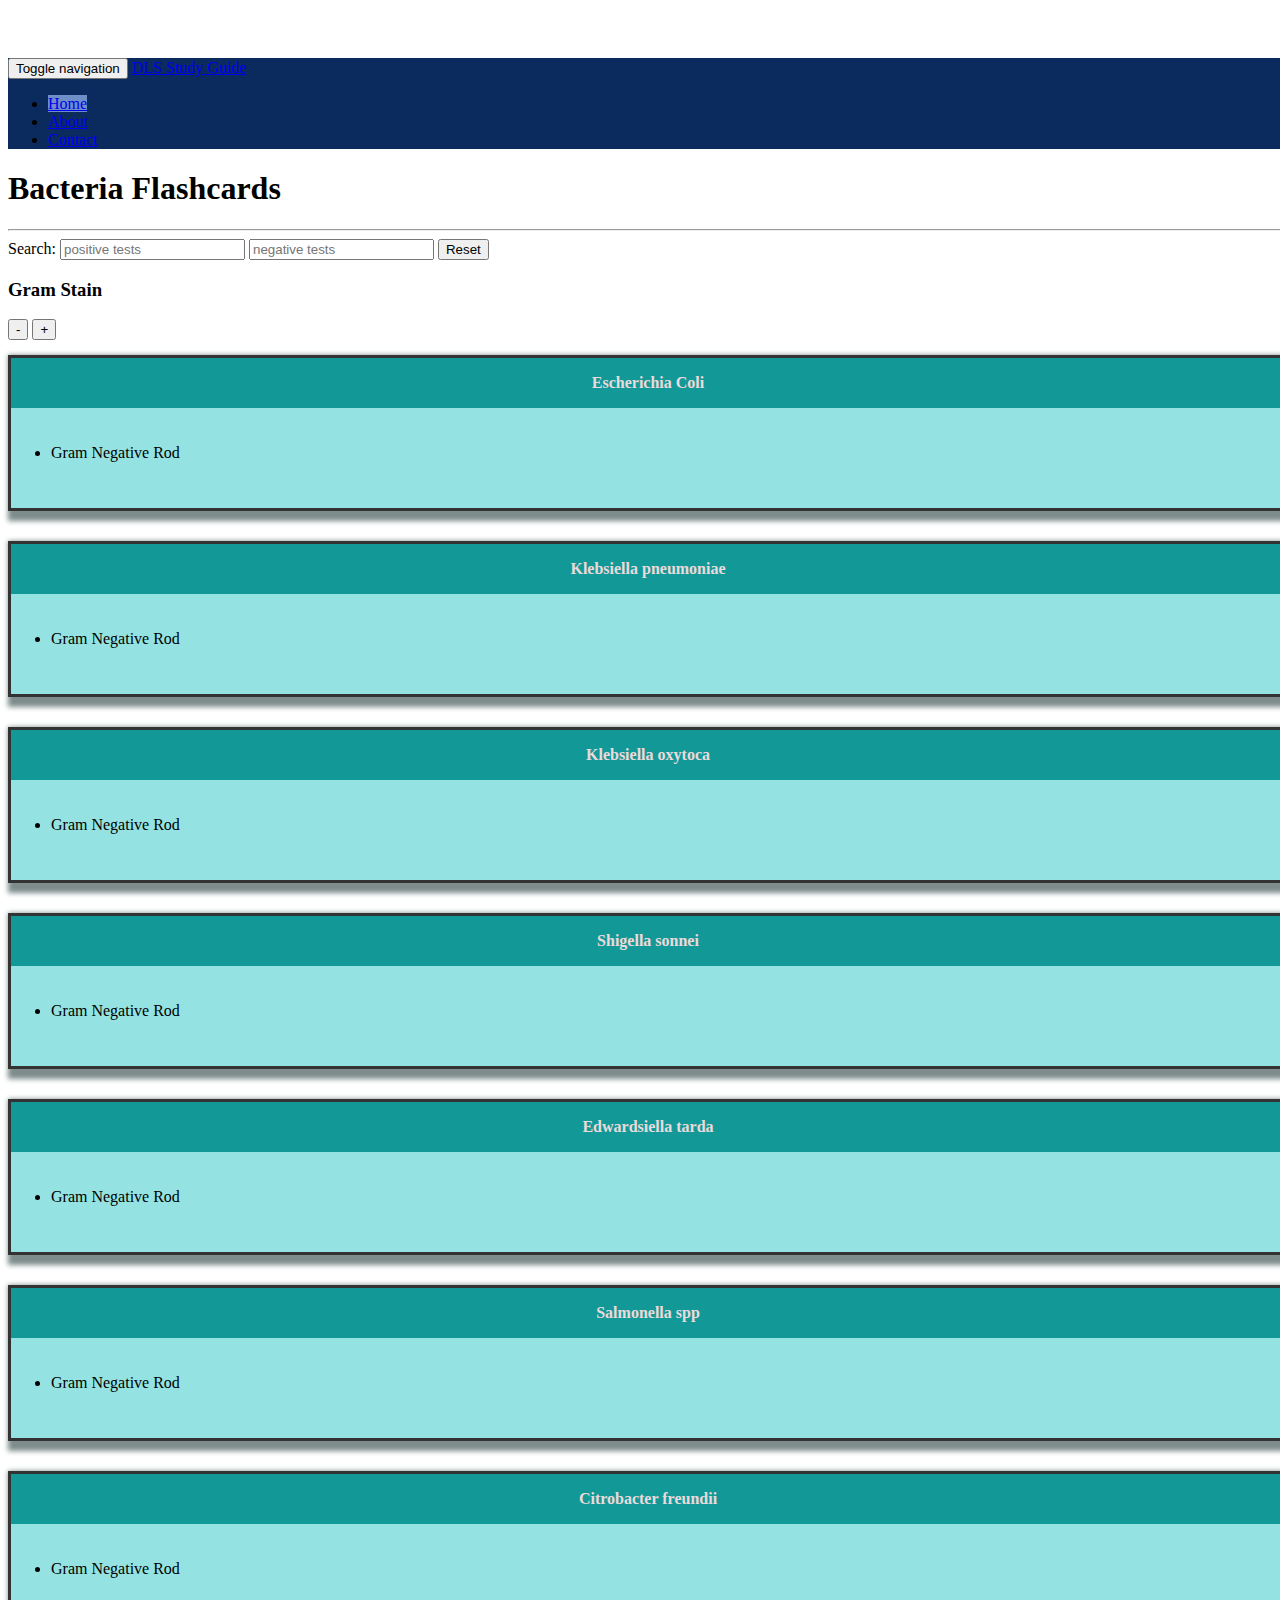
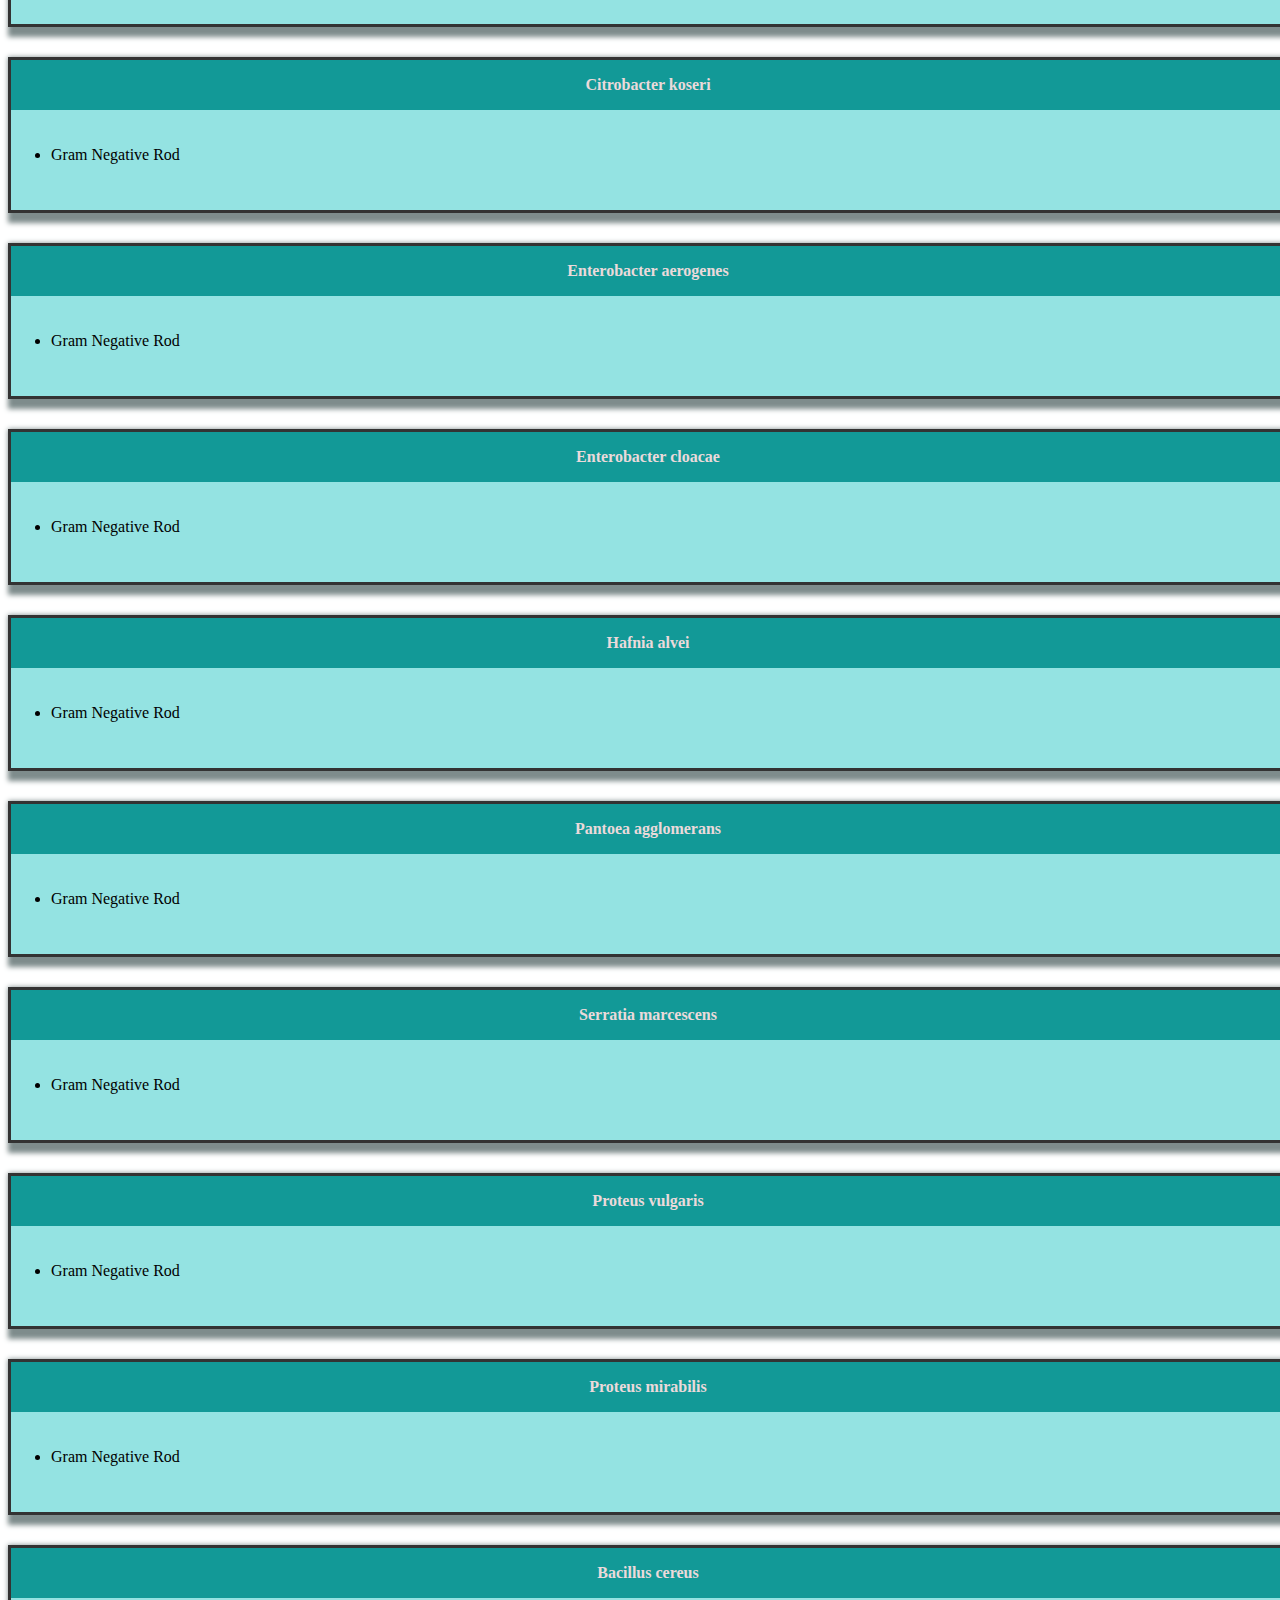
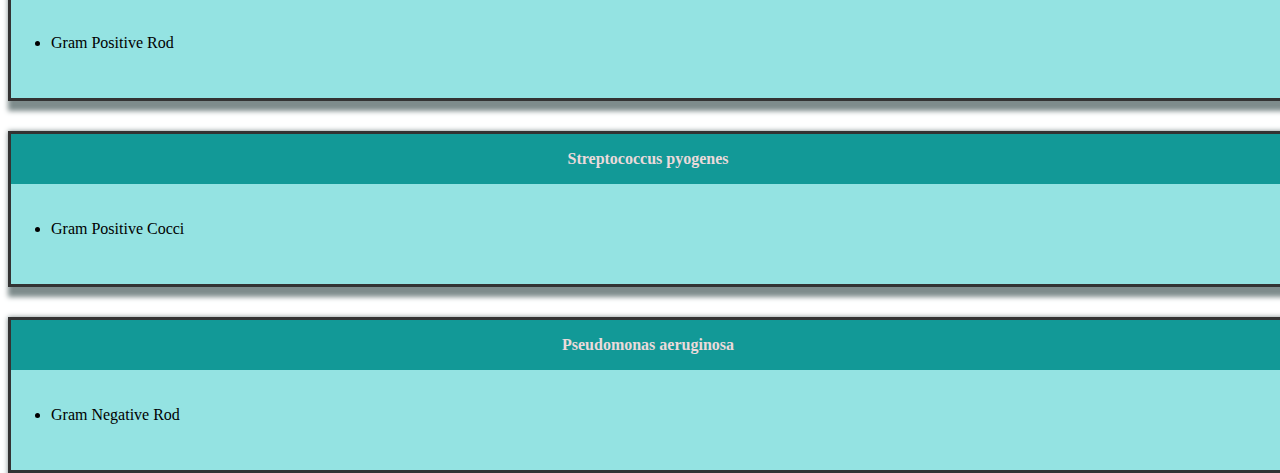
==== index.html @ 8e5bc5e7 "first commit" ====
<!DOCTYPE html>
<html lang="en" id="ng-app" data-ng-app="templateApp">
  <head>
    <meta charset="utf-8">
    <meta http-equiv="X-UA-Compatible" content="IE=edge">
    <meta name="viewport" content="width=device-width, initial-scale=1">
    <meta name="description" content="">
    <meta name="author" content="">
    <link rel="shortcut icon" href="">

    <title>Study Guide</title>

    <!-- Bootstrap core CSS -->
    <link href="bootstrap/dist/css/bootstrap.min.css" rel="stylesheet">

    <!-- Custom styles for this template -->
    <link href="template.css" rel="stylesheet">

    <!--[if lte IE 8]>
      <script src="/AngularJS/json3.min.js"></script>
      <script src="/Respond/respond.min.js"></script>
      <script>
        if (!Array.prototype.indexOf)
        {
          Array.prototype.indexOf = function(elt /*, from*/)
          {
            var len = this.length >>> 0;

            var from = Number(arguments[1]) || 0;
            from = (from < 0)
                 ? Math.ceil(from)
                 : Math.floor(from);
            if (from < 0)
              from += len;

            for (; from < len; from++)
            {
              if (from in this &&
                  this[from] === elt)
                return from;
            }
            return -1;
          };
        }
      </script>
    <![endif]-->

    <!-- HTML5 shim and Respond.js IE8 support of HTML5 elements and media queries -->
    <!--[if lt IE 9]>
      <script src="https://oss.maxcdn.com/libs/html5shiv/3.7.0/html5shiv.js"></script>
      <script src="https://oss.maxcdn.com/libs/respond.js/1.4.2/respond.min.js"></script>
    <![endif]-->

  </head>

  <body>

    <div id='myNav' class="navbar navbar-inverse navbar-fixed-top" role="navigation">
      <div class="container">
        <div class="navbar-header">
          <button type="button" class="navbar-toggle" data-toggle="collapse" data-target=".navbar-collapse">
            <span class="sr-only">Toggle navigation</span>
            <span class="icon-bar"></span>
            <span class="icon-bar"></span>
            <span class="icon-bar"></span>
          </button>
          <a class="navbar-brand" href="#">DLS Study Guide</a>
        </div>
        <div class="collapse navbar-collapse">
          <ul class="nav navbar-nav">
            <li id='currentPage' class="active"><a href="#">Home</a></li>
            <li><a href="#about">About</a></li>
            <li><a href="#contact">Contact</a></li>
          </ul>
        </div><!--/.nav-collapse -->
      </div>
    </div>
    

    <div class="container">
      <div data-ng-view data-autoscroll='true' class='content'>
        <!--Add views here-->
      </div>

    </div><!-- /.container -->


    <!-- Bootstrap core JavaScript
    ================================================== -->
    <!-- Placed at the end of the document so the pages load faster -->
    <script src='AngularJS/angular.min.js'></script>
    <script src='AngularJS/angular-route.min.js'></script>
    <script src='AngularJS/angular-animate.min.js'></script>
    <script src='module.js'></script>
    <script src="https://ajax.googleapis.com/ajax/libs/jquery/1.11.0/jquery.min.js"></script>
    <script src="bootstrap/dist/js/bootstrap.min.js"></script>
  </body>
</html>
---- template.css ----
html {
	width:100%;
	height:100%;
}

body {
	width:100%;
	height:100%;
	padding-top: 50px;
}



.content.ng-enter {
  -webkit-transition: .7s;
  position: relative;
}

.content.ng-leave {
  position: static;
}

.content.ng-enter {
  	left: 150px;
  	opacity:0;
}

.content.ng-enter.ng-enter-active {
  	left: 0px;
  	opacity: 1;
}

.test.ng-enter {
  -webkit-transition: .3s;
  position: relative;
}

.test.ng-leave {
  position: static;
}

.test.ng-enter {
  	left: -300px;
  	opacity:0;
}

.test.ng-enter.ng-enter-active {
	left: 0px;
  	opacity: 1;
}


#myNav {
	background-color: #0B2A5E;
}

#currentPage a{
	background-color: #6D8EC7;
}

.centered {
	text-align: center;
	padding-top: 15%;
}

.landing {
	width:100%;
	height:auto;
	padding:0;
	margin:0;
}

.spacer {
	margin-top: 15px;
}

.bigSpacer {
	margin-top: 60px;
}

.border {
	border:3px solid #6D8EC7;
	background-color: #e1e1e1;
	padding: 10px;
}

.widget {
	background-color: #94E3E2;
	border: 3px solid #333;
	height: 150px;
	margin-bottom: 30px;
	cursor: pointer;
	box-shadow: 5px 5px 5px 5px #7E8C8C;
}

.widget:hover {
	box-shadow: 5px 5px 15px 5px #4E5757;
}


.widget .header {
	background-color: #129997;
	text-align: center;
	color: #EBDADB;
	height: 50px;
	padding: auto;
}

.widget .header .table {
	height: 50px;
	display:table;
	width:100%;
}

.widget .header h4 {
	display:table-cell;
	vertical-align: middle;
}

.widget li {
	padding-top: 20px;
}

.flashcards.ng-enter {
  -webkit-transition: 1.4s;
  opacity:0;
}

.flashcards.ng-enter.ng-enter-active {
  	opacity: 1;
}

button.pressed.btn, button.pressed.btn:hover {
	background-color: #869E88;
}

td, th {
	padding: 5px;
}

@media(max-width: 450px) {
	.spacer, .sidebar {
		padding-left: 0px;
		padding-right: 0px;
	}
}
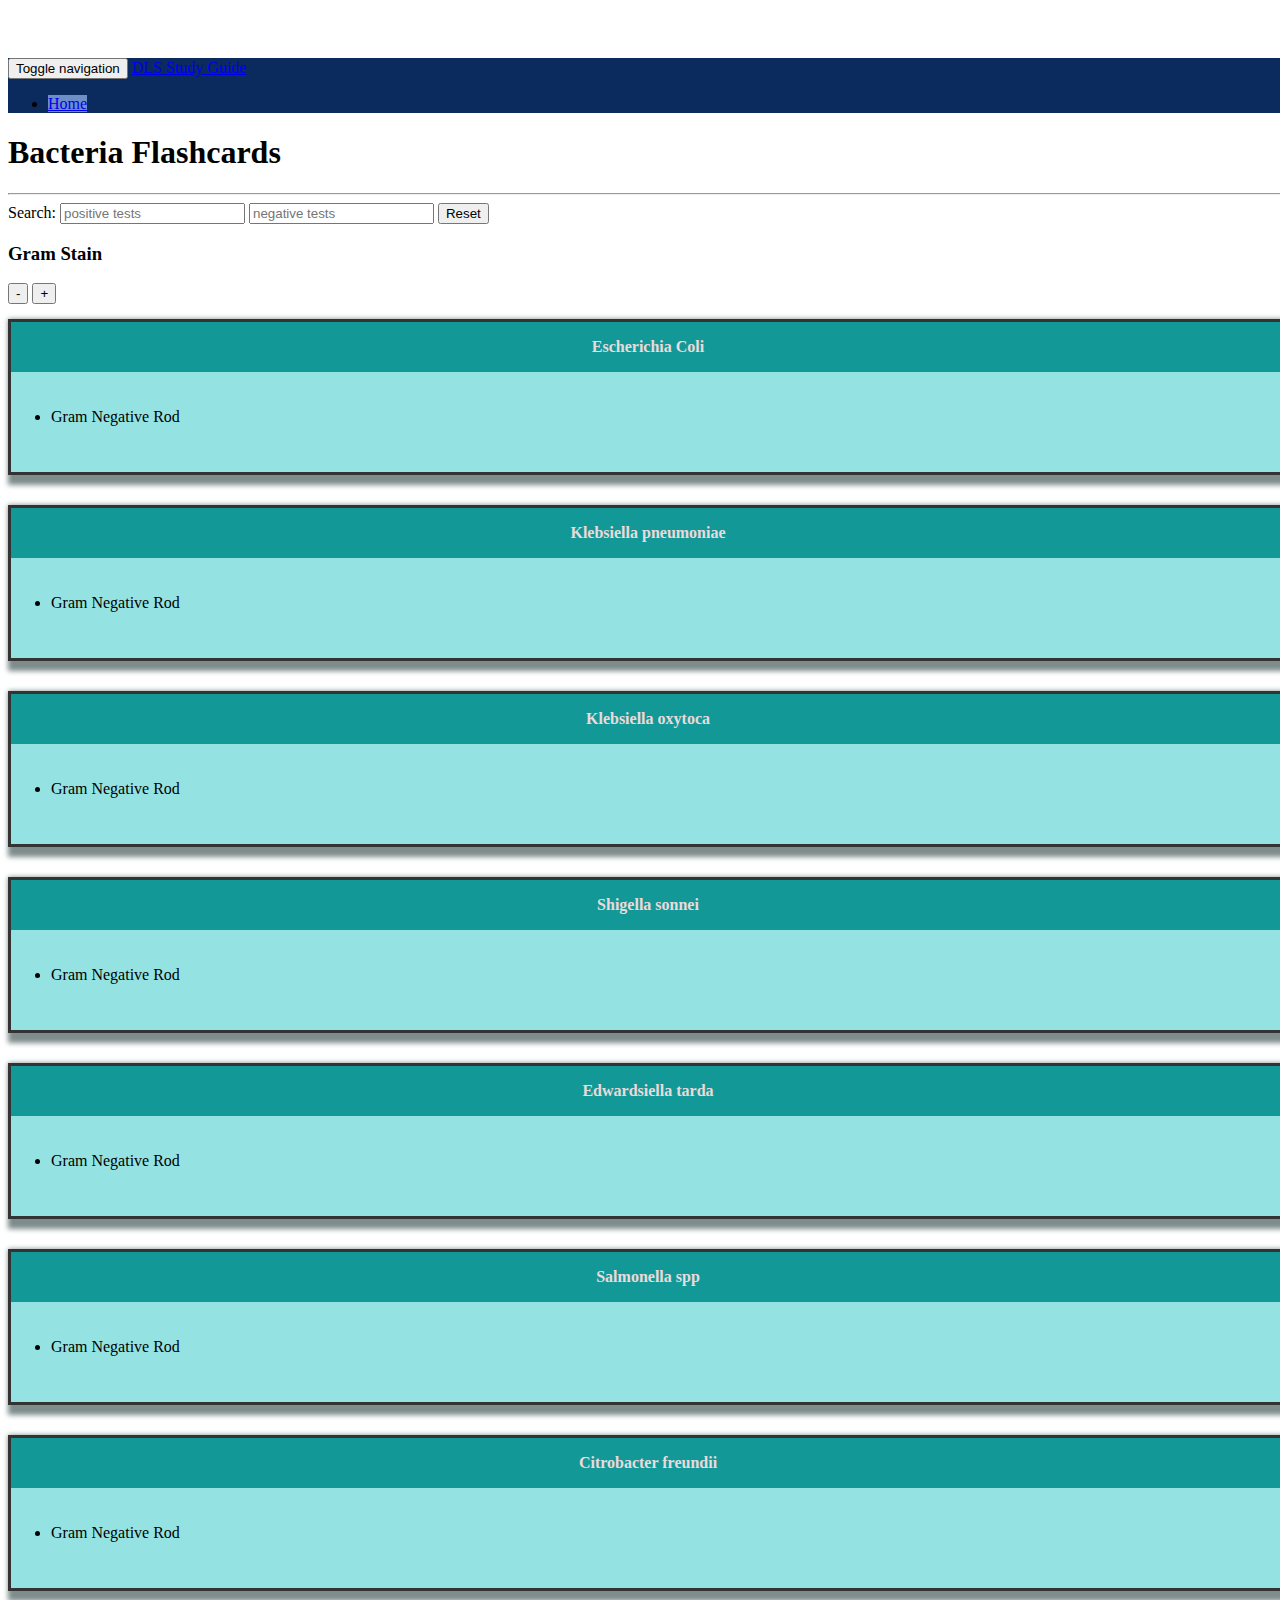
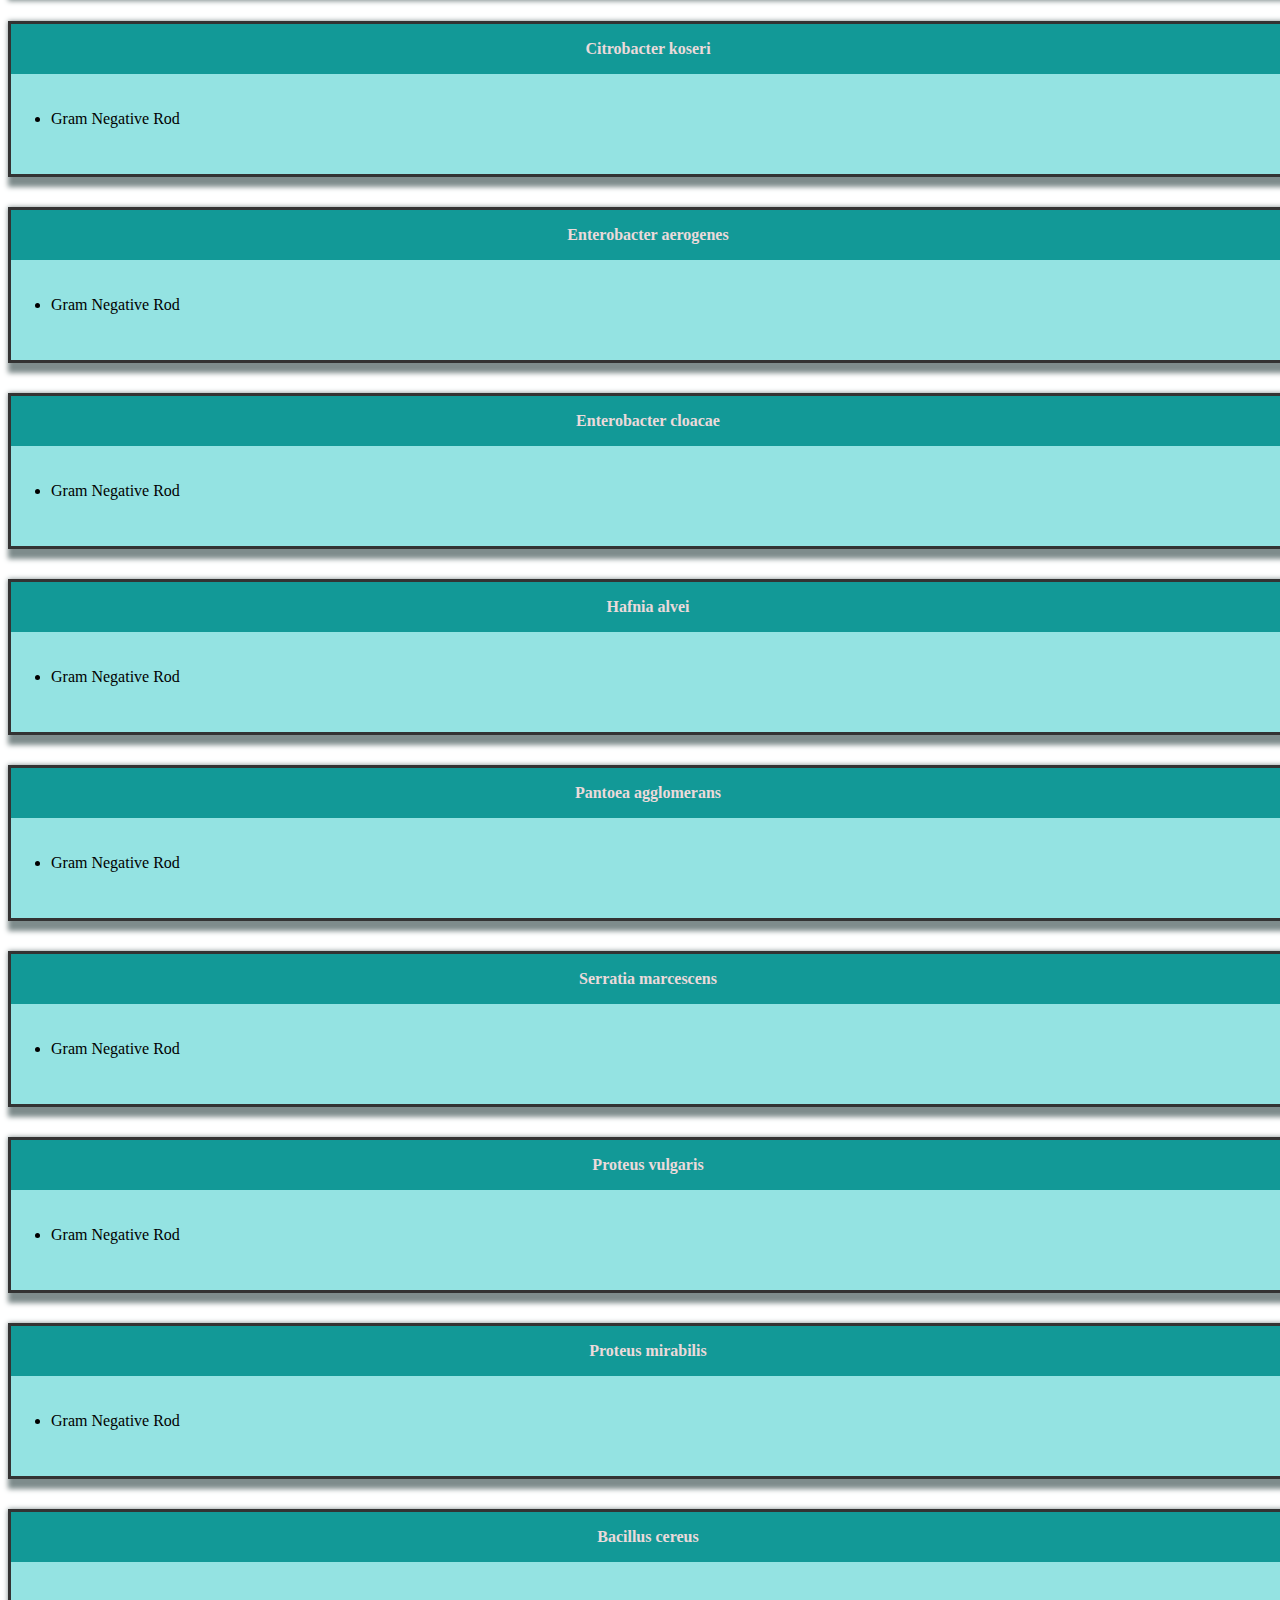
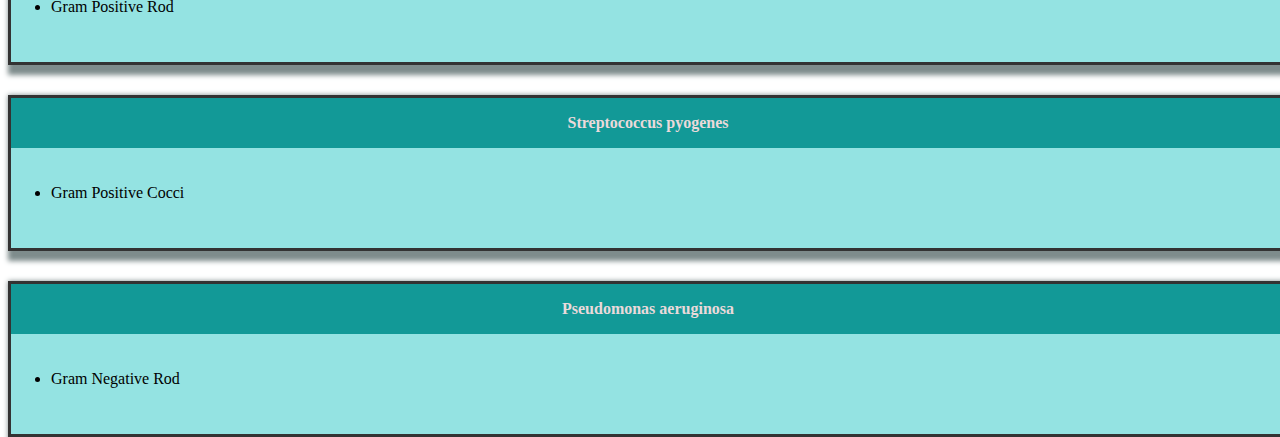
==== commit 48aaefd4: "removed nav links from index. not currently needed or implemented" ====
--- a/index.html
+++ b/index.html
@@ -69,8 +69,6 @@
         <div class="collapse navbar-collapse">
           <ul class="nav navbar-nav">
             <li id='currentPage' class="active"><a href="#">Home</a></li>
-            <li><a href="#about">About</a></li>
-            <li><a href="#contact">Contact</a></li>
           </ul>
         </div><!--/.nav-collapse -->
       </div>
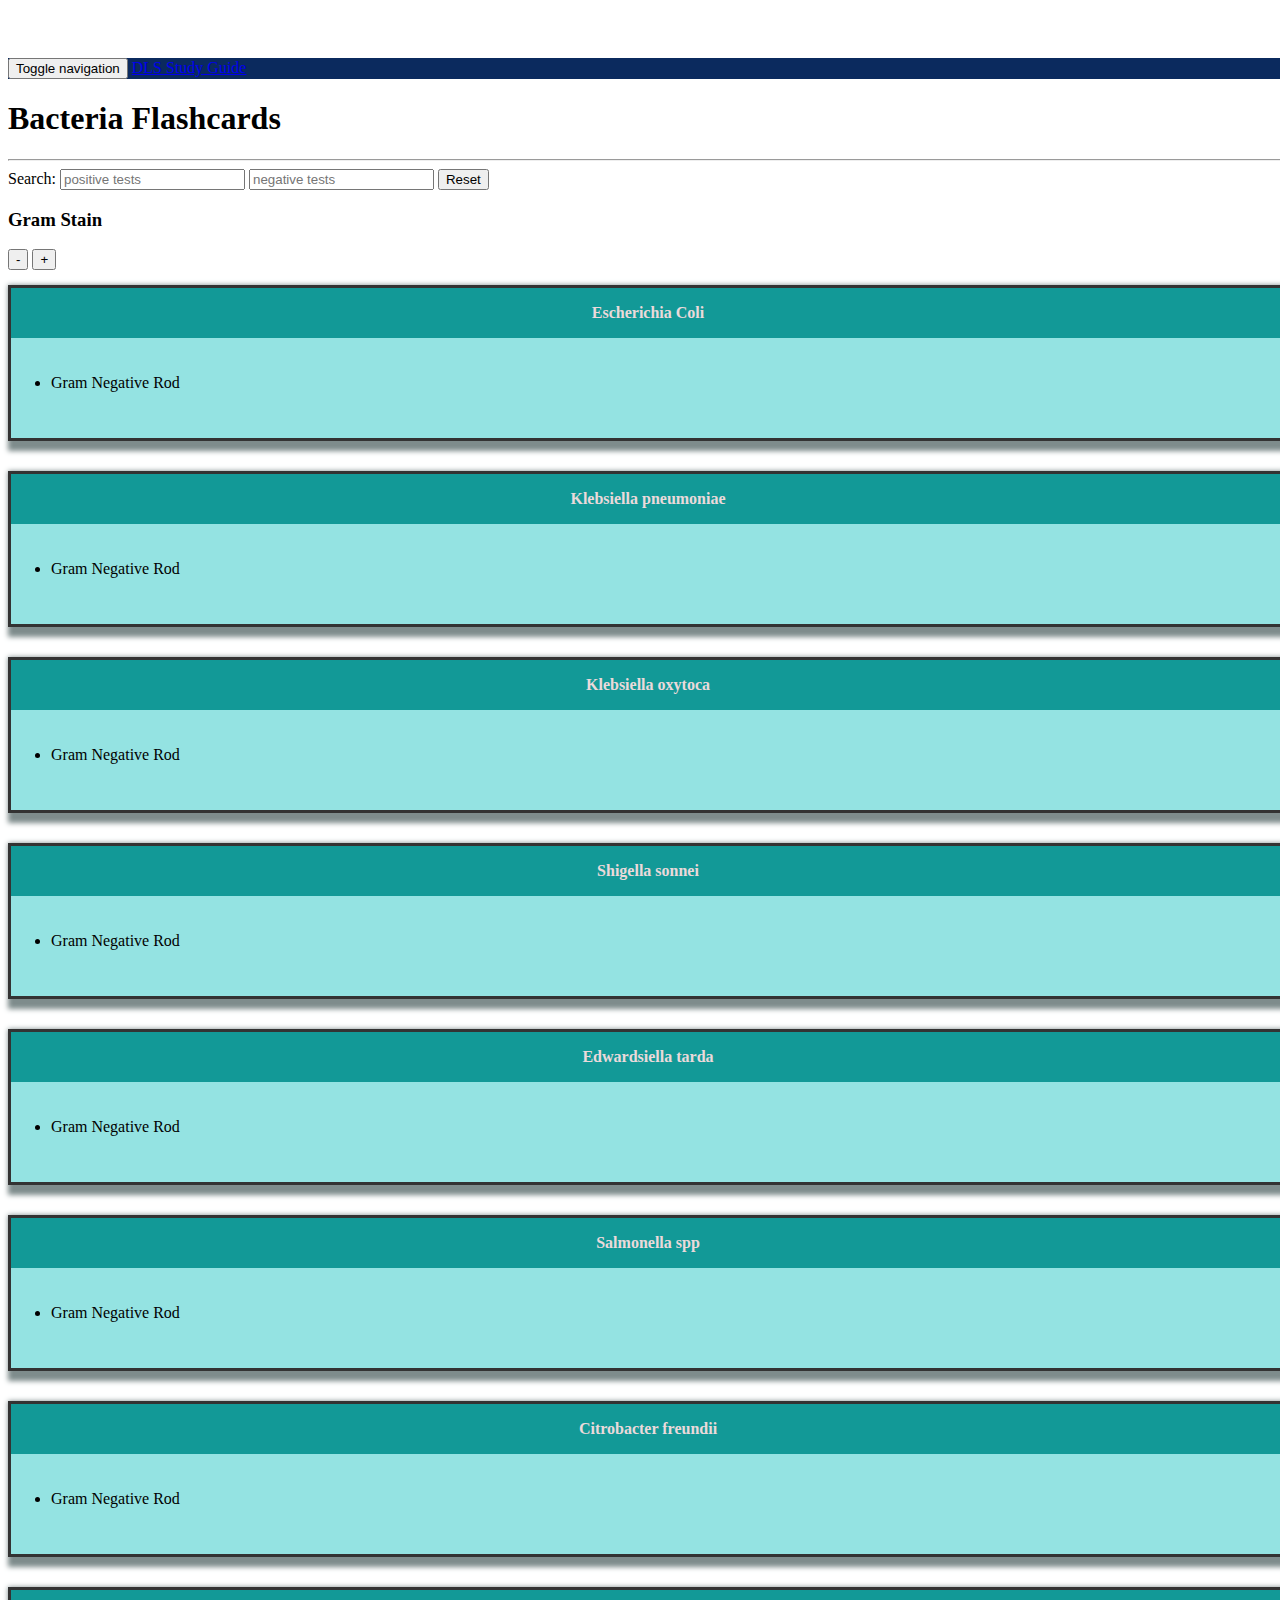
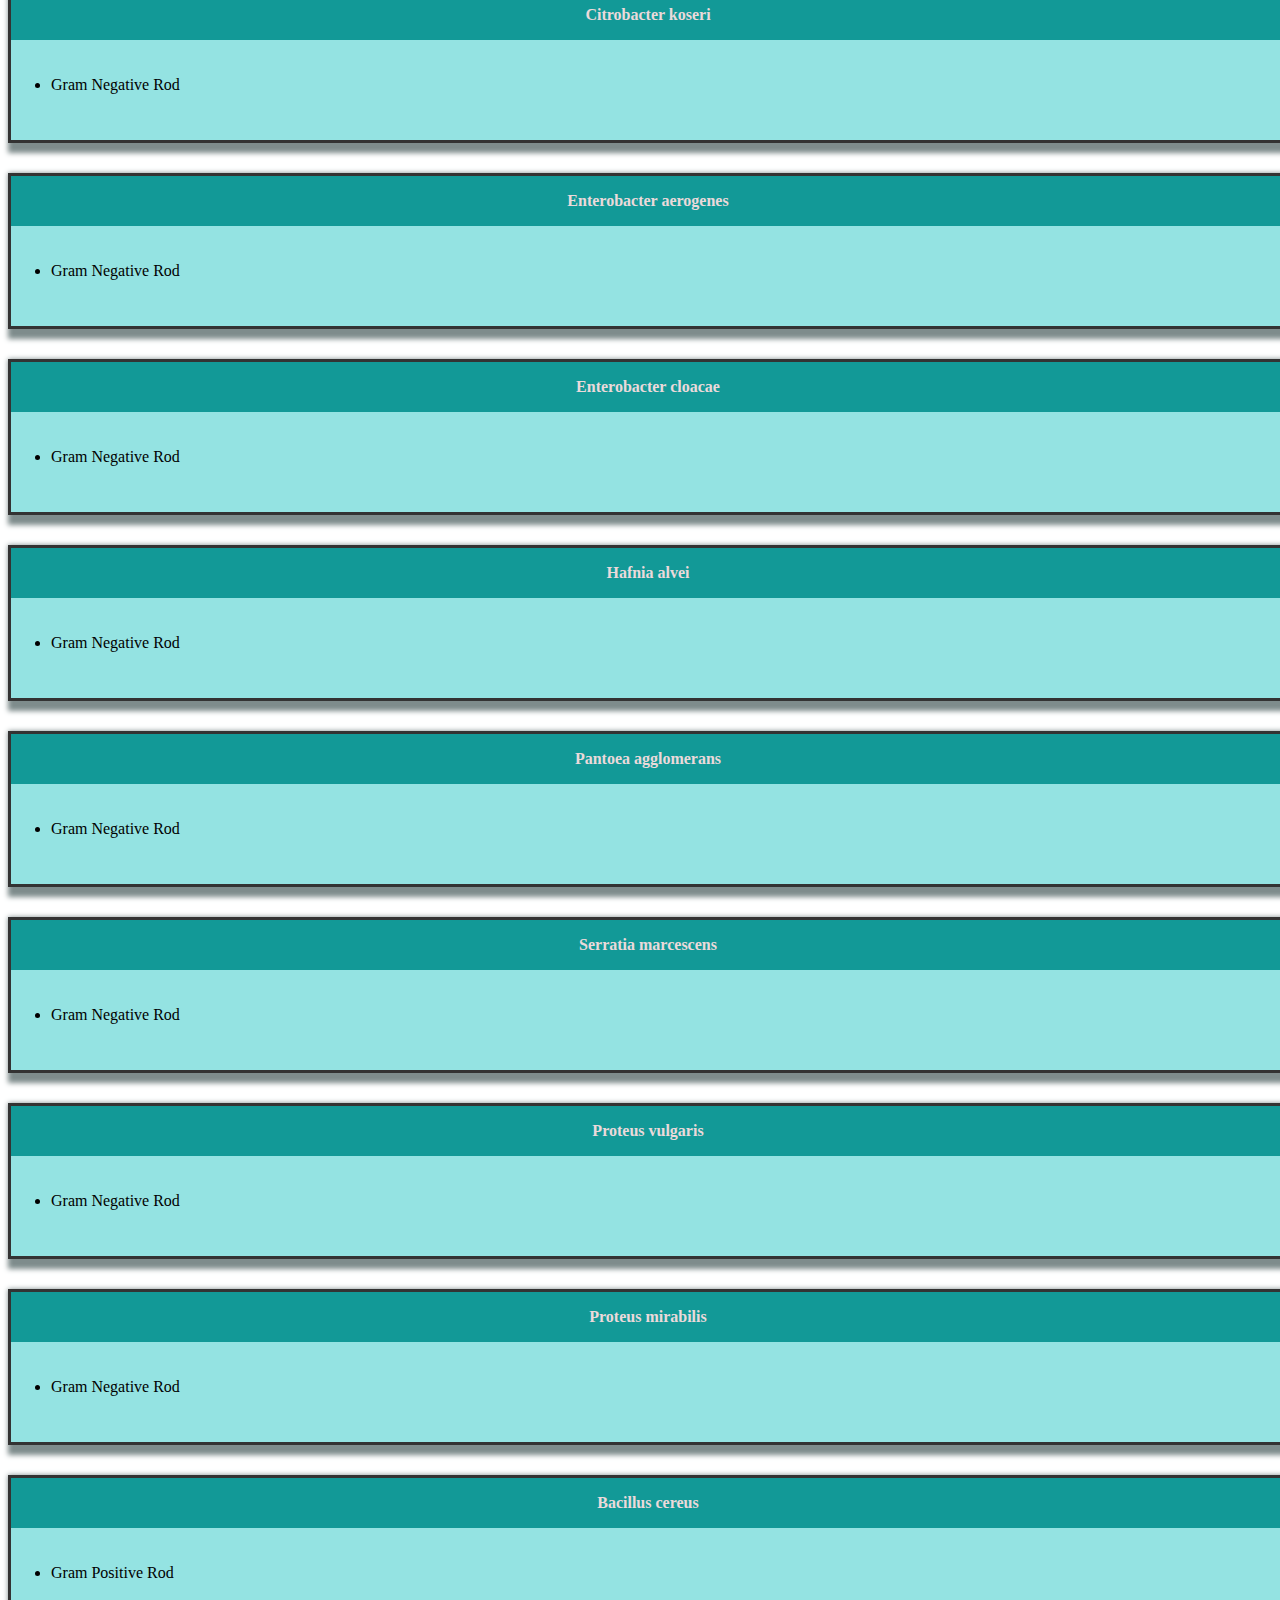
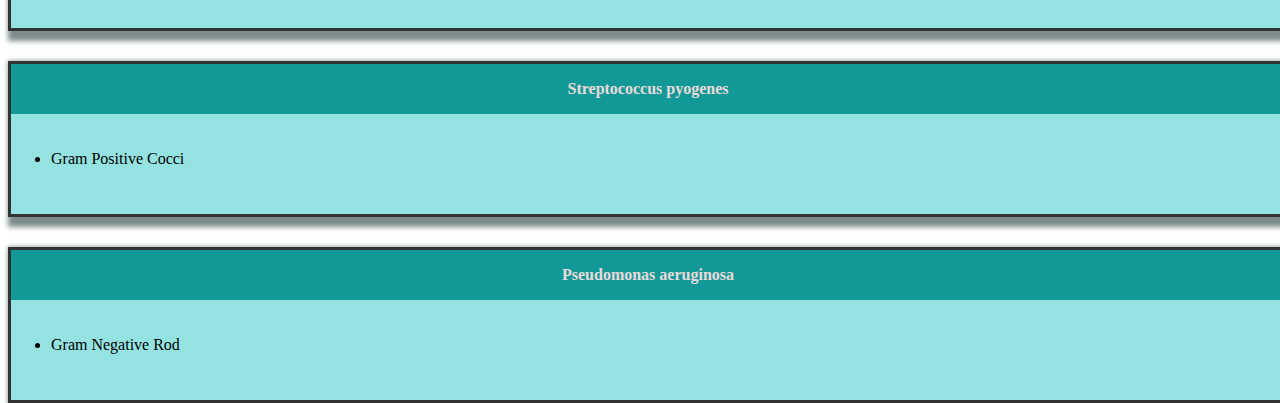
==== commit def0f78b: "Removed navigation from header. Need to add appropriate links once app is more mature/other sections" ====
--- a/index.html
+++ b/index.html
@@ -66,11 +66,6 @@
           </button>
           <a class="navbar-brand" href="#">DLS Study Guide</a>
         </div>
-        <div class="collapse navbar-collapse">
-          <ul class="nav navbar-nav">
-            <li id='currentPage' class="active"><a href="#">Home</a></li>
-          </ul>
-        </div><!--/.nav-collapse -->
       </div>
     </div>
     
--- a/template.css
+++ b/template.css
@@ -1,6 +1,7 @@
 html {
 	width:100%;
 	height:100%;
+	overflow-y:scroll;
 }
 
 body {
